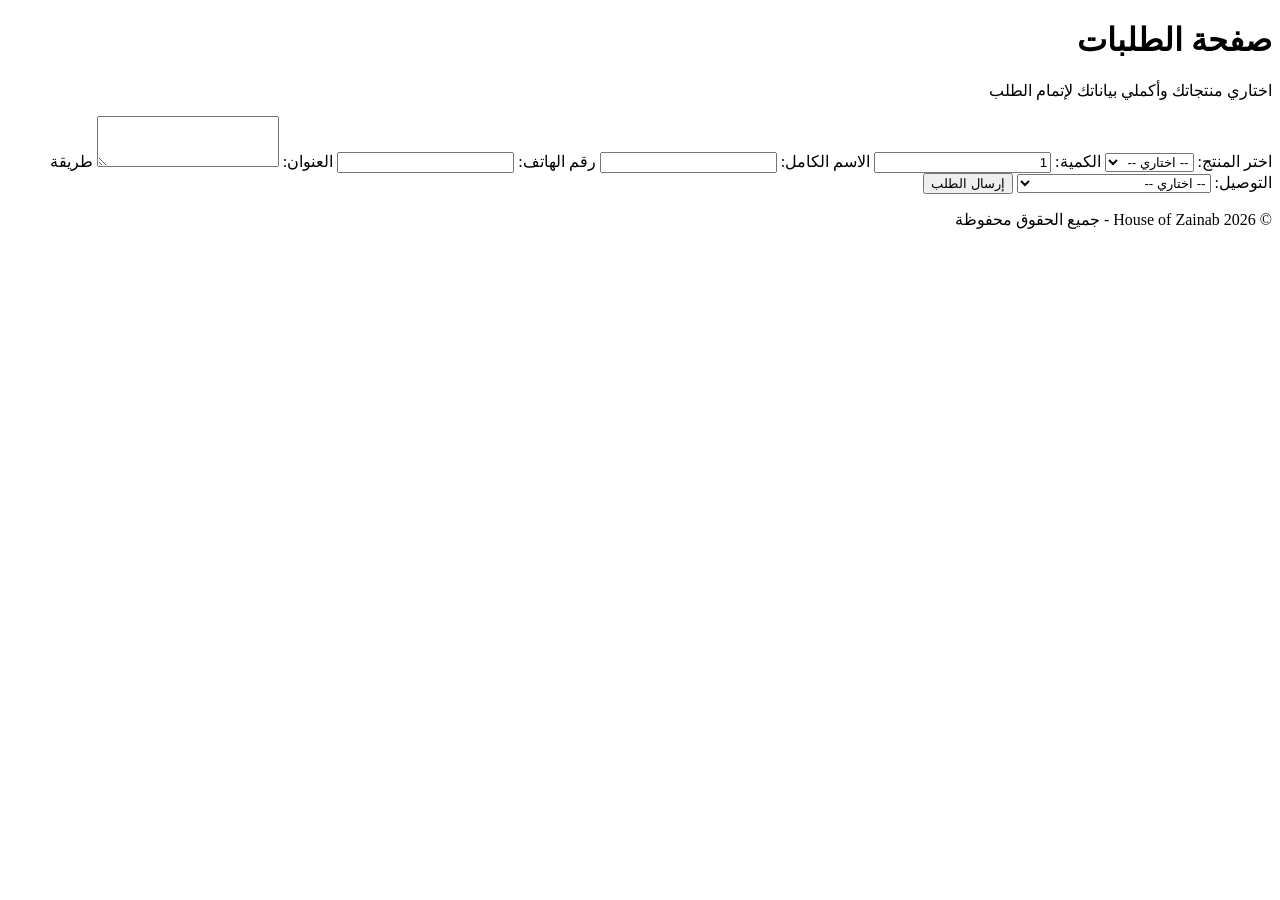
==== orders.html @ 155833a0 "Create orders.html" ====
<!DOCTYPE html>
<html lang="ar" dir="rtl">
<head>
  <meta charset="UTF-8">
  <meta name="viewport" content="width=device-width, initial-scale=1.0">
  <title>صفحة الطلبات - House of Zainab</title>
  <link rel="stylesheet" href="orders.css">
</head>
<body>

  <!-- رأس الصفحة -->
  <header>
    <h1>صفحة الطلبات</h1>
    <p>اختاري منتجاتك وأكملي بياناتك لإتمام الطلب</p>
  </header>

  <!-- نموذج الطلب -->
  <section id="order-form">
    <form>
      <!-- اختيار المنتج -->
      <label for="product">اختر المنتج:</label>
      <select id="product" name="product" required>
        <option value="">-- اختاري --</option>
        <option value="melhaf">ملاحف</option>
        <option value="siikan">صيكان</option>
        <option value="accessories">إكسسوارات</option>
      </select>

      <!-- الكمية -->
      <label for="quantity">الكمية:</label>
      <input type="number" id="quantity" name="quantity" min="1" value="1" required>

      <!-- بيانات العميل -->
      <label for="name">الاسم الكامل:</label>
      <input type="text" id="name" name="name" required>

      <label for="phone">رقم الهاتف:</label>
      <input type="tel" id="phone" name="phone" required>

      <label for="address">العنوان:</label>
      <textarea id="address" name="address" rows="3" required></textarea>

      <!-- خيارات التوصيل -->
      <label for="delivery">طريقة التوصيل:</label>
      <select id="delivery" name="delivery" required>
        <option value="">-- اختاري --</option>
        <option value="home">توصيل إلى المنزل داخل المدينة</option>
        <option value="fast">توصيل سريع في نفس اليوم</option>
        <option value="pickup">الاستلام من المتجر مباشرة</option>
      </select>

      <!-- زر الإرسال -->
      <button type="submit">إرسال الطلب</button>
    </form>
  </section>

  <!-- تذييل -->
  <footer>
    <p>© 2026 House of Zainab - جميع الحقوق محفوظة</p>
  </footer>

</body>
</html>
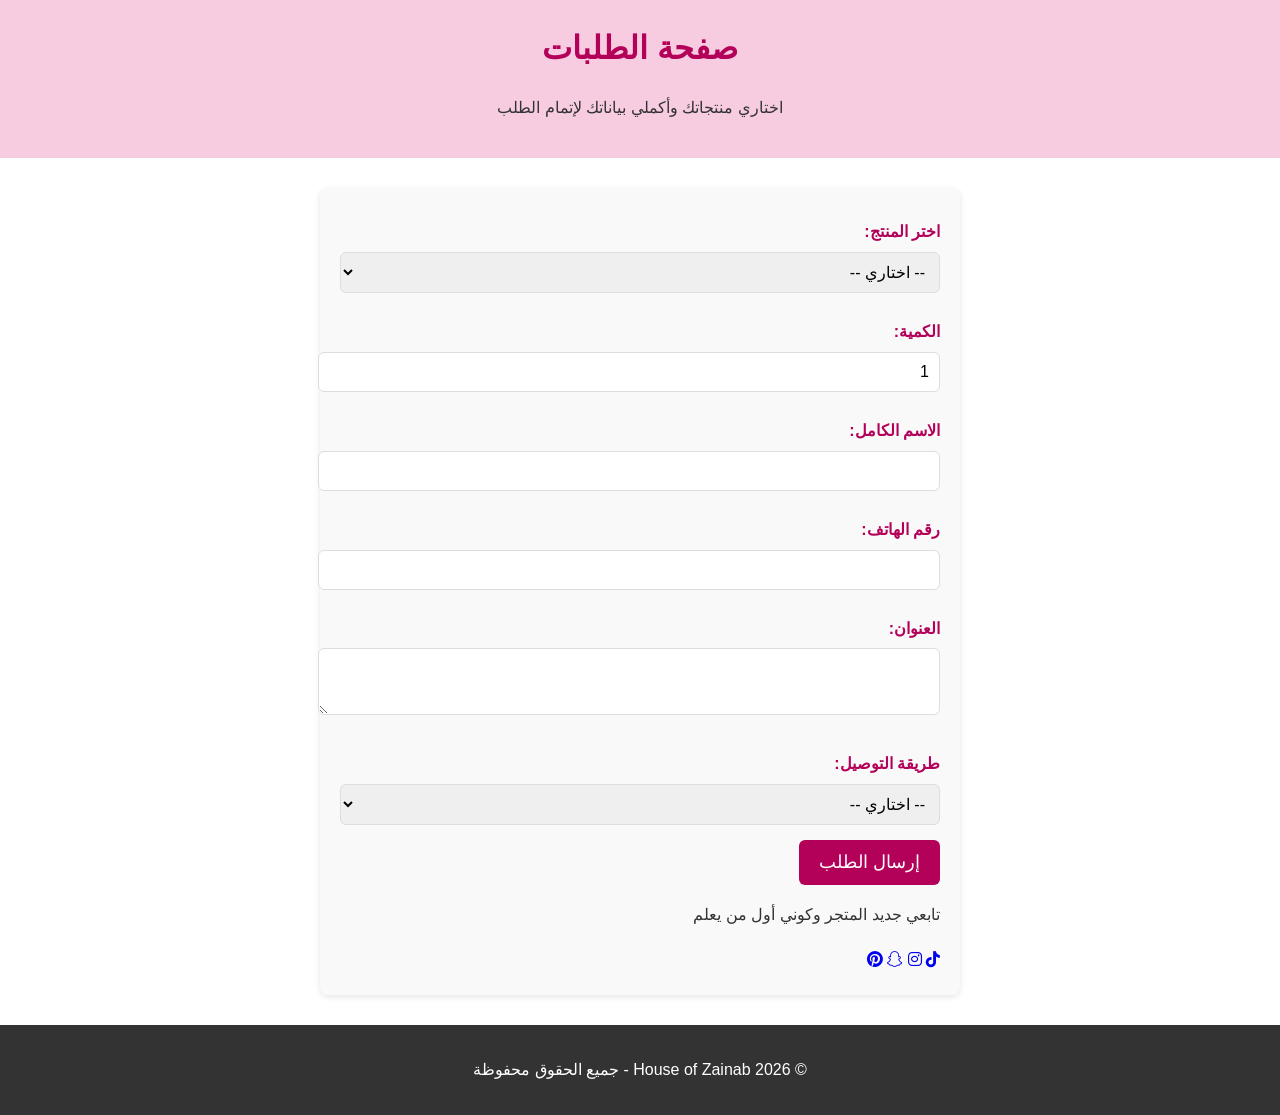
==== commit 76cfe816: "Add social media links to orders page Added social media links section with icons for TikTok, Instag" ====
--- a/orders.html
+++ b/orders.html
@@ -5,6 +5,8 @@
   <meta name="viewport" content="width=device-width, initial-scale=1.0">
   <title>صفحة الطلبات - House of Zainab</title>
   <link rel="stylesheet" href="orders.css">
+  <!-- أيقونات Font Awesome -->
+  <link rel="stylesheet" href="https://cdnjs.cloudflare.com/ajax/libs/font-awesome/6.5.0/css/all.min.css">
 </head>
 <body>
 
@@ -52,6 +54,17 @@
       <!-- زر الإرسال -->
       <button type="submit">إرسال الطلب</button>
     </form>
+
+    <!-- قسم التواصل الاجتماعي -->
+    <div class="follow-us">
+      <p>تابعي جديد المتجر وكوني أول من يعلم</p>
+      <div class="social-links">
+        <a href="https://www.tiktok.com/@housezainab" target="_blank"><i class="fab fa-tiktok"></i></a>
+        <a href="https://www.instagram.com/house_zainab/" target="_blank"><i class="fab fa-instagram"></i></a>
+        <a href="https://www.snapchat.com/@housezainab" target="_blank"><i class="fab fa-snapchat"></i></a>
+        <a href="https://www.pinterest.com/housezainab" target="_blank"><i class="fab fa-pinterest"></i></a>
+      </div>
+    </div>
   </section>
 
   <!-- تذييل -->
--- a/orders.css
+++ b/orders.css
@@ -0,0 +1,79 @@
+/* إعدادات عامة */
+body {
+  font-family: 'Cairo', sans-serif;
+  background-color: #fff;
+  margin: 0;
+  padding: 0;
+  color: #333;
+  line-height: 1.8;
+}
+
+/* رأس الصفحة */
+header {
+  background-color: #f8cce0;
+  text-align: center;
+  padding: 20px;
+}
+
+header h1 {
+  margin: 0;
+  color: #b30059;
+}
+
+/* نموذج الطلب */
+#order-form {
+  max-width: 600px;
+  margin: 30px auto;
+  padding: 20px;
+  background: #f9f9f9;
+  border-radius: 8px;
+  box-shadow: 0 2px 6px rgba(0,0,0,0.1);
+}
+
+form label {
+  display: block;
+  margin: 10px 0 5px;
+  color: #b30059;
+  font-weight: bold;
+}
+
+form input, form select, form textarea {
+  width: 100%;
+  padding: 10px;
+  border: 1px solid #ddd;
+  border-radius: 6px;
+  margin-bottom: 15px;
+  font-size: 1em;
+}
+
+form button {
+  background-color: #b30059;
+  color: #fff;
+  border: none;
+  padding: 12px 20px;
+  border-radius: 6px;
+  cursor: pointer;
+  font-size: 1.1em;
+  transition: background 0.3s ease;
+}
+
+form button:hover {
+  background-color: #8a0045;
+}
+
+/* التذييل */
+footer {
+  background-color: #333;
+  color: #fff;
+  text-align: center;
+  padding: 15px;
+  margin-top: 30px;
+}
+
+/* نسخة الهاتف */
+@media (max-width: 768px) {
+  #order-form {
+    margin: 15px;
+    padding: 15px;
+  }
+}
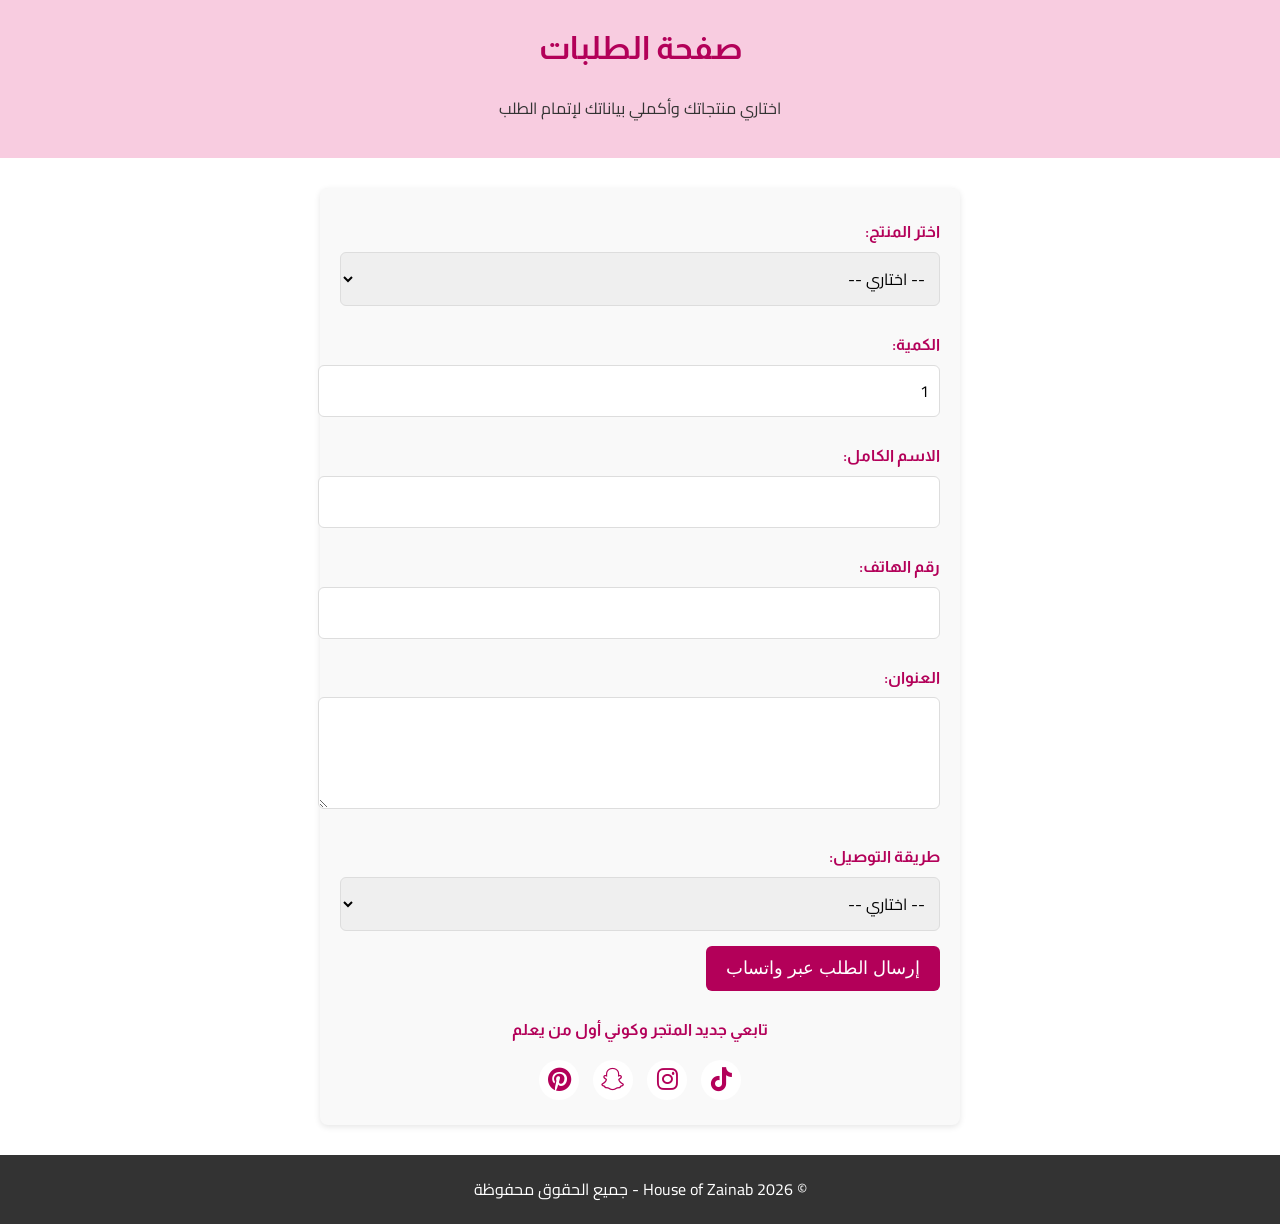
==== commit ebb0551d: "Enhance order form with WhatsApp integration Updated the order form to include an ID and modified th" ====
--- a/orders.html
+++ b/orders.html
@@ -18,14 +18,14 @@
 
   <!-- نموذج الطلب -->
   <section id="order-form">
-    <form>
+    <form id="orderForm">
       <!-- اختيار المنتج -->
       <label for="product">اختر المنتج:</label>
       <select id="product" name="product" required>
         <option value="">-- اختاري --</option>
-        <option value="melhaf">ملاحف</option>
-        <option value="siikan">صيكان</option>
-        <option value="accessories">إكسسوارات</option>
+        <option value="ملاحف">ملاحف</option>
+        <option value="صيكان">صيكان</option>
+        <option value="إكسسوارات">إكسسوارات</option>
       </select>
 
       <!-- الكمية -->
@@ -46,13 +46,13 @@
       <label for="delivery">طريقة التوصيل:</label>
       <select id="delivery" name="delivery" required>
         <option value="">-- اختاري --</option>
-        <option value="home">توصيل إلى المنزل داخل المدينة</option>
-        <option value="fast">توصيل سريع في نفس اليوم</option>
-        <option value="pickup">الاستلام من المتجر مباشرة</option>
+        <option value="توصيل إلى المنزل داخل المدينة">توصيل إلى المنزل داخل المدينة</option>
+        <option value="توصيل سريع في نفس اليوم">توصيل سريع في نفس اليوم</option>
+        <option value="الاستلام من المتجر مباشرة">الاستلام من المتجر مباشرة</option>
       </select>
 
       <!-- زر الإرسال -->
-      <button type="submit">إرسال الطلب</button>
+      <button type="submit">إرسال الطلب عبر واتساب</button>
     </form>
 
     <!-- قسم التواصل الاجتماعي -->
@@ -72,5 +72,29 @@
     <p>© 2026 House of Zainab - جميع الحقوق محفوظة</p>
   </footer>
 
+  <!-- سكربت واتساب -->
+  <script>
+    document.getElementById("orderForm").addEventListener("submit", function(e) {
+      e.preventDefault();
+      const product = document.getElementById("product").value;
+      const quantity = document.getElementById("quantity").value;
+      const name = document.getElementById("name").value;
+      const phone = document.getElementById("phone").value;
+      const address = document.getElementById("address").value;
+      const delivery = document.getElementById("delivery").value;
+
+      const message = `طلب جديد من موقع House of Zainab:%0A
+      المنتج: ${product}%0A
+      الكمية: ${quantity}%0A
+      الاسم: ${name}%0A
+      الهاتف: ${phone}%0A
+      العنوان: ${address}%0A
+      طريقة التوصيل: ${delivery}`;
+
+      const whatsappUrl = `https://wa.me/212687174684?text=${message}`;
+      window.open(whatsappUrl, "_blank");
+    });
+  </script>
+
 </body>
 </html>
--- a/orders.css
+++ b/orders.css
@@ -1,3 +1,7 @@
+/* استيراد الخطوط */
+@import url('https://fonts.googleapis.com/css2?family=Cairo:wght@400;700&display=swap');
+@import url('https://fonts.googleapis.com/css2?family=Almarai:wght@700&display=swap');
+
 /* إعدادات عامة */
 body {
   font-family: 'Cairo', sans-serif;
@@ -18,6 +22,7 @@
 header h1 {
   margin: 0;
   color: #b30059;
+  font-family: 'Almarai', sans-serif;
 }
 
 /* نموذج الطلب */
@@ -35,6 +40,7 @@
   margin: 10px 0 5px;
   color: #b30059;
   font-weight: bold;
+  font-family: 'Almarai', sans-serif;
 }
 
 form input, form select, form textarea {
@@ -44,6 +50,7 @@
   border-radius: 6px;
   margin-bottom: 15px;
   font-size: 1em;
+  font-family: 'Cairo', sans-serif;
 }
 
 form button {
@@ -55,10 +62,42 @@
   cursor: pointer;
   font-size: 1.1em;
   transition: background 0.3s ease;
+  font-family: 'Almarai', sans-serif;
 }
 
 form button:hover {
   background-color: #8a0045;
+}
+
+/* قسم التواصل الاجتماعي */
+.follow-us {
+  text-align: center;
+  margin-top: 25px;
+}
+
+.follow-us p {
+  font-family: 'Almarai', sans-serif;
+  color: #b30059;
+  font-weight: bold;
+  margin-bottom: 10px;
+}
+
+.social-links a {
+  display: inline-block;
+  width: 40px;
+  height: 40px;
+  line-height: 40px;
+  border-radius: 50%;
+  background: #fff;
+  color: #b30059;
+  margin: 5px;
+  font-size: 1.5em;
+  transition: 0.3s;
+}
+
+.social-links a:hover {
+  background: #b30059;
+  color: #fff;
 }
 
 /* التذييل */
@@ -70,6 +109,10 @@
   margin-top: 30px;
 }
 
+footer p {
+  margin: 5px 0;
+}
+
 /* نسخة الهاتف */
 @media (max-width: 768px) {
   #order-form {
